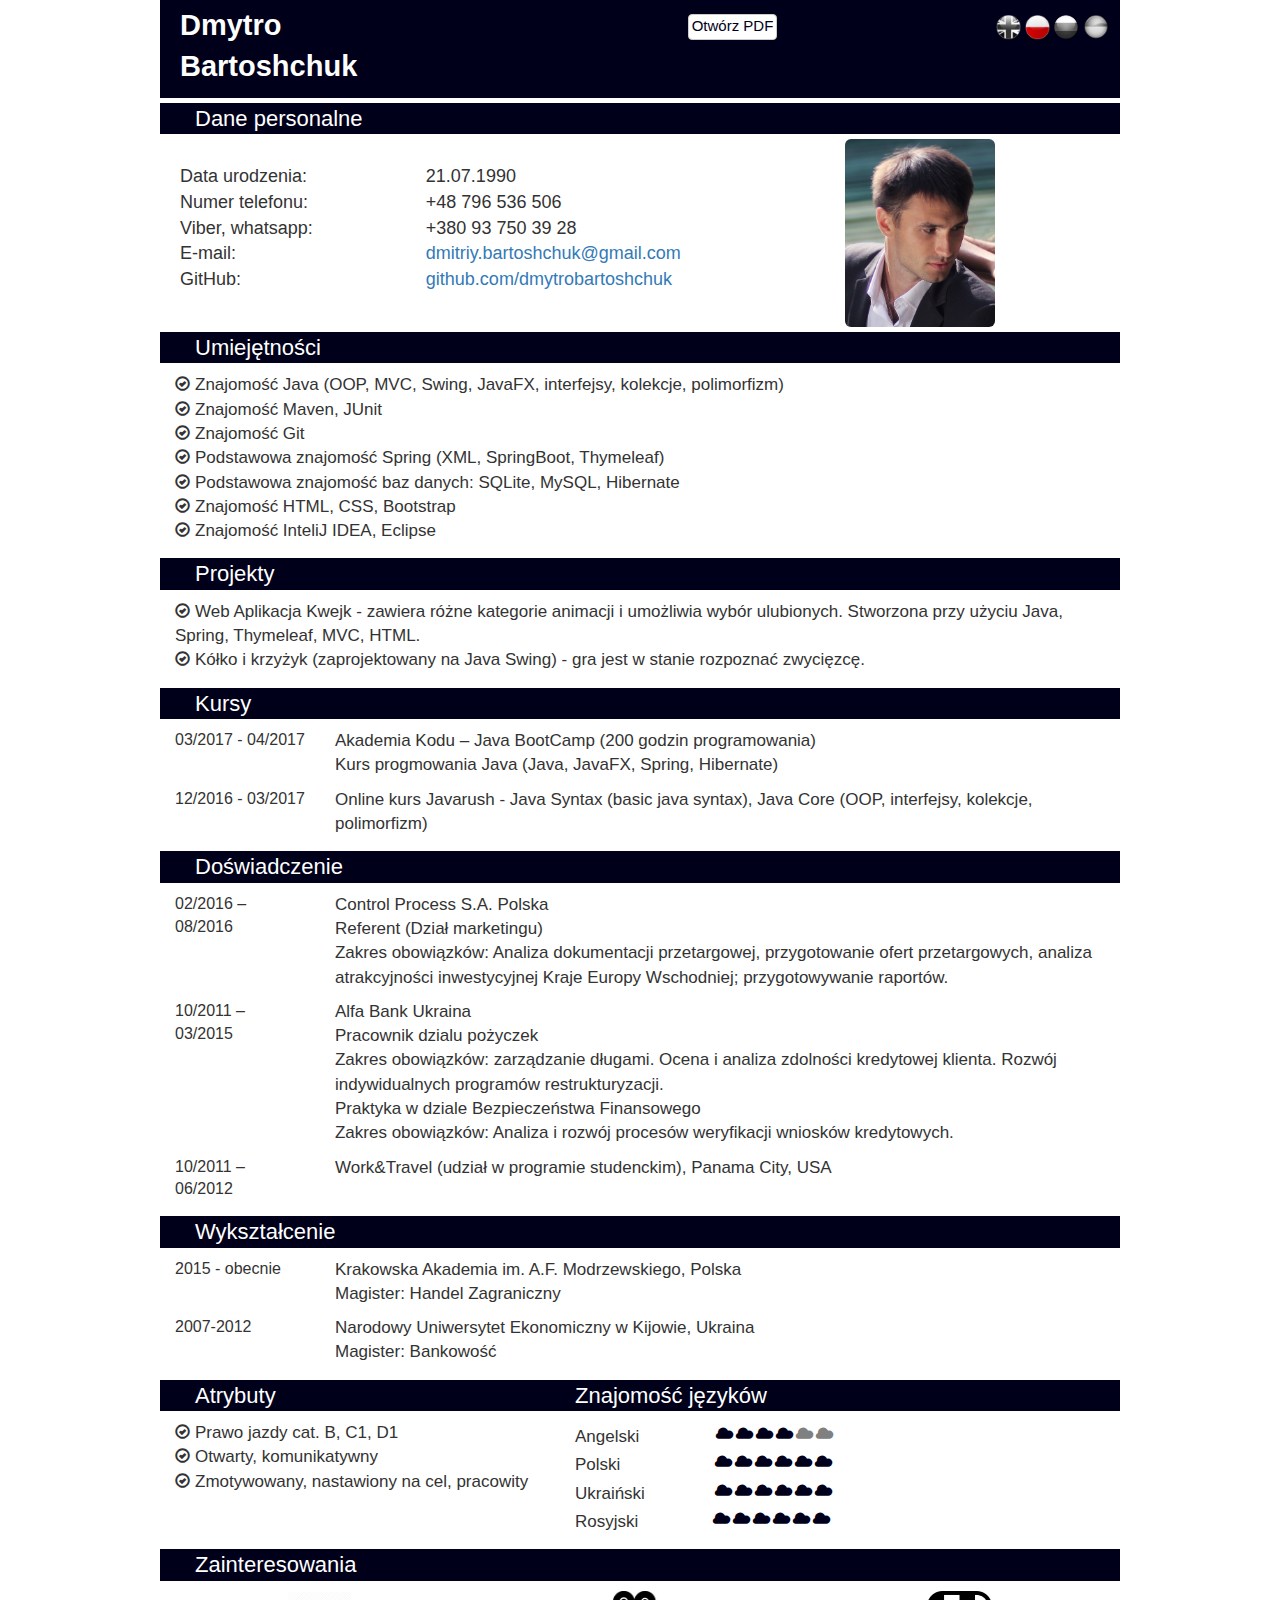
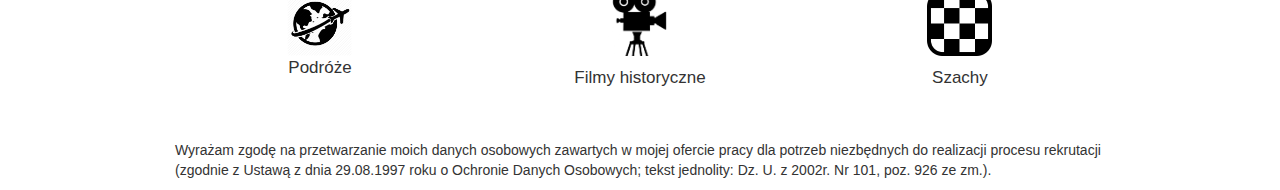
==== pl.html @ 5c07fdb4 "projects description" ====
<!DOCTYPE html>
<html lang="pl">
<head>
	<meta charset="utf-8">
	<meta http-equiv="X-UA-Compatible" content="IE=edge">
	<title>DmytroBartoshchuk</title>
	<link href="https://fonts.googleapis.com/css?family=Acme" rel="stylesheet">
	<link rel="stylesheet" type="text/css" href="css/bootstrap.min.css">
  	<link rel="stylesheet" type="text/css" href="http://fontawesome.io/assets/font-awesome/css/font-awesome.css">
  	<link rel="stylesheet" type="text/css" href="main.css">
</head>
<body>
	<div class="container general">
		<div class="row navback"><!-- navigation -->
				<div class="row">
				  <div class="col-md-4 col-xs-4">
				  	<p class="navname"><strong>Dmytro Bartoshchuk</strong></p>
				  </div>	
				  <div class="col-md-6 text-center navmiddle">
				  	<a href="cvbartoshchuk.pdf">
				  		<button class="btn btn-default buttoncv">
							<p class="opencv">Otwórz PDF</p>
						</button>
					</a>
				  </div>
				  <div class="col-md-2 text-center icons">	  
				  	<a class="idark" href="index.html"><img id="iconuk" src="img/uk_flag.png" alt="icon uk flag"></a>
					<a href="pl.html"><img id="iconpl" src="img/pl_flag.png" alt="icon pl flag"></a>
					<a class="idark" href="ru.html"><img id="iconru" src="img/ru_flag.png" alt="icon ru flag"></a>
					<a class="idark" href="ua.html"><img id="iconua" src="img/ukr_flag.png" alt="icon ua flag"></a>
				  </div>
				</div>			
		</div>
		<div class="row headersback"><!-- personal data -->
		  <div class="col-md-12"><p class="headers">Dane personalne</p></div>
		</div>
			<div class="row personaldata">
		  	<div class="col-md-7 col-xs-7 personaldata1">
			  	<div class="row">
					<div class="row">
					  	<div class="col-md-5">
					  		<span class="pd">Data urodzenia:</span>
					  	</div>
					  	<div class="col-md-7">
					  		<span class="pd">21.07.1990</span>
					  	</div>
					</div>
					<div class="row">
					  	<div class="col-md-5">
					  		<span class="pd">Numer telefonu:</span>
					  	</div>
					  	<div class="col-md-7">
					  		<span class="pd">+48 796 536 506</span>
					  	</div>
					</div>	
					<div class="row">
					  	<div class="col-md-5">
					  		<span class="pd">Viber, whatsapp:</span>
					  	</div>
					  	<div class="col-md-7">
					  		<span class="pd">+380 93 750 39 28</span>
					  	</div>
					</div>
					<div class="row">
					  	<div class="col-md-5">
					  		<span class="pd">E-mail:</span>
					  	</div>
					  	<div class="col-md-7">
					  		<span class="pd"><a href="mailto:dmitriy.bartoshchuk@gmail.com">dmitriy.bartoshchuk@gmail.com</a></span>
					  	</div>
					</div>
					<div class="row">
					  	<div class="col-md-5">
					  		<span class="pd">GitHub:</span>
					  	</div>
					  	<div class="col-md-7">
					  		<span class="pd"><a href="https://github.com/DmytroBartoshchuk">github.com/dmytrobartoshchuk</a></span>
					  	</div>
					</div>					  
				</div>
		  	</div>		  
		  <div class="col-md-5 col-xs-5 text-center">
		  	<a href="#"><img src="img/myphoto2.jpg" alt="my photo" class="img-rounded imgphoto"></a>
		  </div>
		</div>
		<div class="row headersback"><!-- skills -->
		  <div class="col-md-12"><p class="headers">Umiejętności</p></div>
		</div>
		<div class="row toprow">
		  <div class="col-md-12">
		  	<ul>
				<li><i class="glyphicon glyphicon-ok-circle" aria-hidden="true"></i>Znajomość Java (OOP, MVC, Swing, JavaFX, interfejsy, kolekcje, polimorfizm)</li>
				<li><i class="glyphicon glyphicon-ok-circle" aria-hidden="true"></i>Znajomość Maven, JUnit</li>
				<li><i class="glyphicon glyphicon-ok-circle" aria-hidden="true"></i>Znajomość Git</li>
				<li><i class="glyphicon glyphicon-ok-circle" aria-hidden="true"></i>Podstawowa znajomość  Spring (XML, SpringBoot, Thymeleaf)</li>
				<li><i class="glyphicon glyphicon-ok-circle" aria-hidden="true"></i>Podstawowa znajomość baz danych: SQLite, MySQL, Hibernate</li>
				<li><i class="glyphicon glyphicon-ok-circle" aria-hidden="true"></i>Znajomość HTML, CSS, Bootstrap</li>
				<li><i class="glyphicon glyphicon-ok-circle" aria-hidden="true"></i>Znajomość InteliJ IDEA, Eclipse</li>
			</ul>
		  </div>
		</div>
		<div class="row headersback"><!-- projects -->
		  <div class="col-md-12"><p class="headers">Projekty</p></div>
		</div>
		<div class="row toprow">
		   <div class="col-md-12">
		   	<ul>
		   	 	<li><i class="glyphicon glyphicon-ok-circle" aria-hidden="true"></i>Web Aplikacja Kwejk -  zawiera różne kategorie animacji i umożliwia wybór ulubionych. Stworzona przy użyciu Java, Spring, Thymeleaf, MVC, HTML.</li>
		   	 	<li><i class="glyphicon glyphicon-ok-circle" aria-hidden="true"></i>Kółko i krzyżyk (zaprojektowany na Java Swing) - gra jest w stanie rozpoznać zwycięzcę.</li>
		   	</ul>
		   </div>
		</div>
		<div class="row headersback"><!-- Courses -->
		  <div class="col-md-12"><p class="headers">Kursy</p></div>
		</div>
		<div class="row toprow">
		  <div class="col-md-2">
		  	<p class="dates">03/2017 - 04/2017</p>
		  </div>
		  <div class="col-md-10">
		  	<ul>
		  		<li>Akademia Kodu – Java BootCamp (200 godzin programowania)</li>
		  		<li>Kurs progmowania Java (Java, JavaFX, Spring, Hibernate)</li> 
		  	</ul>
		  </div>
		</div>
		<div class="row">
		  <div class="col-md-2">
		  	<p class="dates">12/2016 -  03/2017</p>
		  </div>
		  <div class="col-md-10">
		  	<ul>
		  		<li>Online kurs Javarush - Java Syntax (basic java syntax), Java Core (OOP, interfejsy, kolekcje, polimorfizm)</li>
		  	</ul>
		  </div>
		</div>
		<div class="row headersback"><!-- Experience -->
		  <div class="col-md-12"><p class="headers">Doświadczenie</p></div>
		</div>
		<div class="row toprow">
		  <div class="col-md-2">
		  	<p class="dates">02/2016 – 08/2016</p>
		  </div>
		  <div class="col-md-10">
		  	<ul>
				<li>Control Process S.A. Polska</li>
				<li>Referent (Dział marketingu)</li>
				<li>Zakres obowiązków: Analiza dokumentacji przetargowej, przygotowanie ofert przetargowych, analiza atrakcyjności inwestycyjnej Kraje Europy Wschodniej; przygotowywanie raportów.</li>
		  	</ul>
		  </div>
		</div>
		<div class="row">
		  <div class="col-md-2">
		  	<p class="dates">10/2011 – 03/2015</p>
		  </div>
		  <div class="col-md-10">
		  	<ul>
				<li>Alfa Bank Ukraina</li>
				<li>Pracownik dzialu pożyczek</li>
				<li>Zakres obowiązków: zarządzanie długami. Ocena i analiza zdolności kredytowej klienta. Rozwój indywidualnych programów restrukturyzacji.</li>
				<li>Praktyka w dziale Bezpieczeństwa Finansowego</li>
				<li>Zakres obowiązków: Analiza i rozwój procesów weryfikacji wniosków kredytowych.</li>
		  	</ul>
		  </div>
		</div>
		<div class="row">
		  <div class="col-md-2">
		  	<p class="dates">10/2011 – 06/2012</p>
		  </div>
		  <div class="col-md-10">
		  	<ul>
				<li>Work&Travel (udział w programie studenckim), Panama City, USA</li>
		  	</ul>
		  </div>
		</div>
		<div class="row headersback"><!-- Education -->
		  <div class="col-md-12"><p class="headers">Wykształcenie</p></div>
		</div>
		<div class="row toprow">
		  <div class="col-md-2">
		  	<p class="dates">2015 - obecnie</p>
		  </div>
		  <div class="col-md-10">
		  	<ul>
				<li>Krakowska Akademia im. A.F. Modrzewskiego, Polska</li>
				<li>Magister: Handel Zagraniczny</li>
		  	</ul>
		  </div>
		</div>
		<div class="row">
		  <div class="col-md-2">
		  	<p class="dates">2007-2012</p>
		  </div>
		  <div class="col-md-10">
		  	<ul>
				<li>Narodowy Uniwersytet Ekonomiczny w Kijowie, Ukraina</li>
				<li>Magister: Bankowość</li>
		  	</ul>
		  </div>
		</div>
		<div class="row headersback">
		  <div class="col-md-5"><p class="headers">Atrybuty</p></div>
		  <div class="col-md-7"><p class="headers languages">Znajomość języków</p></div>
		</div>
		<div class="row toprow">
		  <div class="col-md-5">
		  <ul>
		  	<li><i class="glyphicon glyphicon-ok-circle" aria-hidden="true"></i>Prawo jazdy cat. B, C1, D1</li>
		  	<li><i class="glyphicon glyphicon-ok-circle" aria-hidden="true"></i>Otwarty, komunikatywny</li>
		  	<li><i class="glyphicon glyphicon-ok-circle" aria-hidden="true"></i>Zmotywowany, nastawiony na cel, pracowity</li>
		  </ul>
		  </div>
		  <div class="col-md-7">		  	
				<ul>
					<li>Angelski <i class="glyphicon glyphicon-cloud enicon2" aria-hidden="true"></i><i class="glyphicon glyphicon-cloud" aria-hidden="true"></i><i class="glyphicon glyphicon-cloud" aria-hidden="true"></i><i class="glyphicon glyphicon-cloud" aria-hidden="true"></i><i class="glyphicon glyphicon-cloud" id="darkleaf" aria-hidden="true"></i><i class="glyphicon glyphicon-cloud" id="darkleaf" aria-hidden="true"></i></li>
			  		<li>Polski<i class="glyphicon glyphicon-cloud plicon2" aria-hidden="true"></i><i class="glyphicon glyphicon-cloud" aria-hidden="true"></i><i class="glyphicon glyphicon-cloud" aria-hidden="true"></i><i class="glyphicon glyphicon-cloud" aria-hidden="true"></i><i class="glyphicon glyphicon-cloud" aria-hidden="true"></i><i class="glyphicon glyphicon-cloud" aria-hidden="true"></i></li>
			  		<li>Ukraiński<i class="glyphicon glyphicon-cloud uaicon2" aria-hidden="true"></i><i class="glyphicon glyphicon-cloud" aria-hidden="true"></i><i class="glyphicon glyphicon-cloud" aria-hidden="true"></i><i class="glyphicon glyphicon-cloud" aria-hidden="true"></i><i class="glyphicon glyphicon-cloud" aria-hidden="true"></i><i class="glyphicon glyphicon-cloud" aria-hidden="true"></i></li>
			  		<li>Rosyjski<i class="glyphicon glyphicon-cloud ruicon2" aria-hidden="true"></i><i class="glyphicon glyphicon-cloud" aria-hidden="true"></i><i class="glyphicon glyphicon-cloud" aria-hidden="true"></i><i class="glyphicon glyphicon-cloud" aria-hidden="true"></i><i class="glyphicon glyphicon-cloud" aria-hidden="true"></i><i class="glyphicon glyphicon-cloud" aria-hidden="true"></i></li>
				</ul>
			</div>
			
		</div>
		<div class="row headersback"><!-- Interests -->
		  <div class="col-md-12"><p class="headers">Zainteresowania</p></div>
		</div>
		<div class="row toprow">
		  <div class="col-md-4 col-xs-4 text-center"><img src="img/travel.png" alt="travel" class="imginterests"><p class="myinterests">Podróże</p></div>
		  <div class="col-md-4 col-xs-4 text-center"><img src="img/movie.png" alt="movie" class="imginterests"><p class="myinterests"><p class="myinterests">Filmy historyczne</p></div>
		  <div class="col-md-4 col-xs-4 text-center"><img src="img/chess.png" alt="chess" class="imginterests"><p class="myinterests"><p class="myinterests">Szachy</p></div>
		</div>
		<div class="row toprow"><!-- clause -->
		  <div class="col-md-12"><p class="clause">Wyrażam zgodę na przetwarzanie moich danych osobowych zawartych w mojej ofercie pracy dla potrzeb niezbędnych do realizacji procesu rekrutacji (zgodnie z Ustawą z dnia 29.08.1997 roku o Ochronie Danych Osobowych; tekst jednolity: Dz. U. z 2002r. Nr 101, poz. 926 ze zm.).</p></div>
		</div>
	</div>
</body>
</html>
---- main.css ----
.general {
	width: 75%;
}


/*navigation*/

.navname {
	
	font-size: 29px;
	color: #ffffff;
	margin-left: 20px;
	margin-top: 5px;
}

.navback {
	background-color: #00001a;
}

.navmiddle {
	margin-top: 14px;
}

.buttoncv {
	background: #ffffff;
	/*margin-top: 14px;*/
	padding: 0 0;
	margin-left: 20px;
}

.opencv {
	margin: 0 0;
	padding: 0 0;
	/*font-family: 'Oleo Script', cursive;*/
	color: #00001a;
	font-size: 15px;
	margin-left: 3px;
	margin-right: 3px;
	margin-bottom: 3px;
	margin-top: 0;
}



/*languages icons*/

.icons {
	margin-top: 14px;
	margin-bottom: 10px;
}

#iconuk {
	width: 25px;
	
}

#iconpl {
	width: 25px;
}

#iconru {
	width: 26px;
	
}

#iconua {
	width: 26px;
}

.idark  {
  filter: gray; 
  -webkit-filter: grayscale(1); 
  filter: grayscale(1); 
}

.idark:hover {
  -webkit-filter: grayscale(0);
  filter: none;
}

/*headers*/

.headersback {
	margin-top: 5px;
	background-color: #00001a;
}

.headers {
	color: #ffffff;
	font-size: 22px;
	margin: 0 0;
	margin-left: 20px;
}

/*personal data*/

.imgphoto {
	width: 150px;
}

.personaldata {
	margin-top: 5px;
}

.personaldata1 {
	margin-top: 25px;
}

.pd {
	font-size: 18px;
	margin-left: 20px;
}

/*skills*/

ul {
	list-style-type: none;
	padding-left: 0px;
}

li {
	font-size: 17px;
}

.glyphicon-ok-circle {
	font-size: 15px;
	padding-right: 5px;
}

.toprow {
	margin-top: 10px;
}


/*courses, education, expirience, interests*/

.dates {
	font-size: 16px;
}

.clause {
	margin-top: 30px;
}

.myinterests {
	font-size: 17px;
}

.languages {
	padding: 0 0;
	margin: 0 0;
}

.glyphicon-cloud {
	width: 10px;
	color: #00001a;
	margin-right: 10px;
	margin-top: 5px;
}

#darkleaf {
	color: gray;
}

.imginterests {
	width: 65px;
}

.enicon {
	margin-left: 72px;
}

.plicon {
	margin-left: 86px;
}

.uaicon {
	margin-left: 60px;
}

.ruicon {
	margin-left: 70px;
}

.enicon2 {
	margin-left: 72px;
}

.plicon2 {
	margin-left: 95px;
}

.uaicon2 {
	margin-left: 70px;
}

.ruicon2 {
	margin-left: 75px;
}

.enicon3 {
	margin-left: 81px;
}

.plicon3 {
	margin-left: 95px;
}

.uaicon3 {
	margin-left: 85px;
}

.ruicon3 {
	margin-left: 92px;
}

.enicon4 {
	margin-left: 84px;
}

.plicon4 {
	margin-left: 95px;
}

.uaicon4 {
	margin-left: 88px;
}

.ruicon4 {
	margin-left: 115px;
}
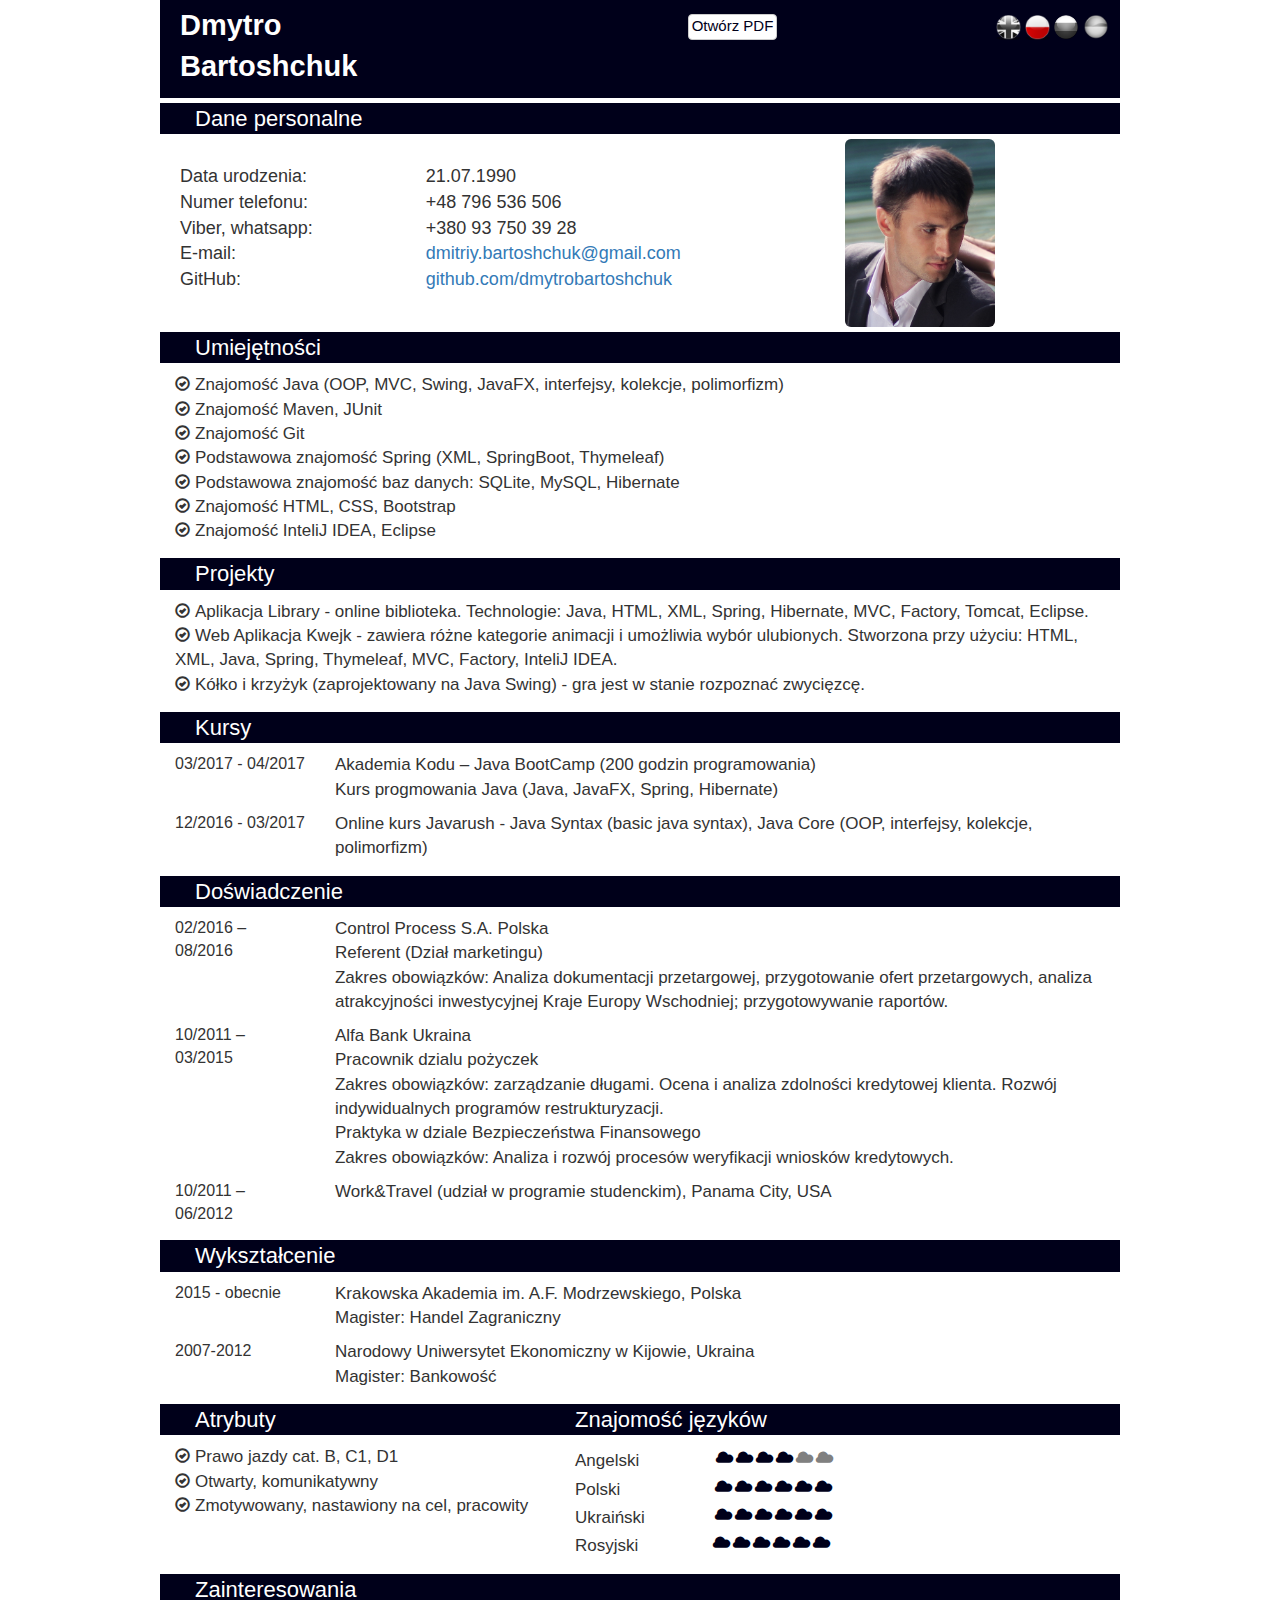
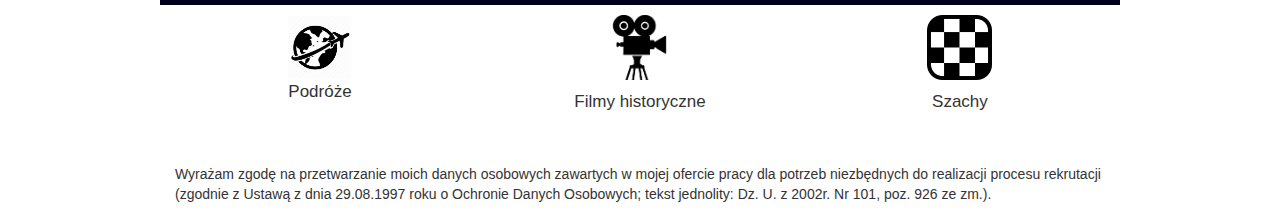
==== commit 83d4e169: "added project library" ====
--- a/pl.html
+++ b/pl.html
@@ -105,7 +105,8 @@
 		<div class="row toprow">
 		   <div class="col-md-12">
 		   	<ul>
-		   	 	<li><i class="glyphicon glyphicon-ok-circle" aria-hidden="true"></i>Web Aplikacja Kwejk -  zawiera różne kategorie animacji i umożliwia wybór ulubionych. Stworzona przy użyciu Java, Spring, Thymeleaf, MVC, HTML.</li>
+		   		<li><i class="glyphicon glyphicon-ok-circle" aria-hidden="true"></i>Aplikacja Library - online biblioteka. Technologie: Java,  HTML, XML, Spring, Hibernate, MVC, Factory, Tomcat, Eclipse.</li>
+		   	 	<li><i class="glyphicon glyphicon-ok-circle" aria-hidden="true"></i>Web Aplikacja Kwejk -  zawiera różne kategorie animacji i umożliwia wybór ulubionych. Stworzona przy użyciu: HTML, XML, Java, Spring, Thymeleaf, MVC, Factory,  InteliJ IDEA.</li>
 		   	 	<li><i class="glyphicon glyphicon-ok-circle" aria-hidden="true"></i>Kółko i krzyżyk (zaprojektowany na Java Swing) - gra jest w stanie rozpoznać zwycięzcę.</li>
 		   	</ul>
 		   </div>
--- a/main.css
+++ b/main.css
@@ -23,7 +23,6 @@
 
 .buttoncv {
 	background: #ffffff;
-	/*margin-top: 14px;*/
 	padding: 0 0;
 	margin-left: 20px;
 }
@@ -31,7 +30,6 @@
 .opencv {
 	margin: 0 0;
 	padding: 0 0;
-	/*font-family: 'Oleo Script', cursive;*/
 	color: #00001a;
 	font-size: 15px;
 	margin-left: 3px;
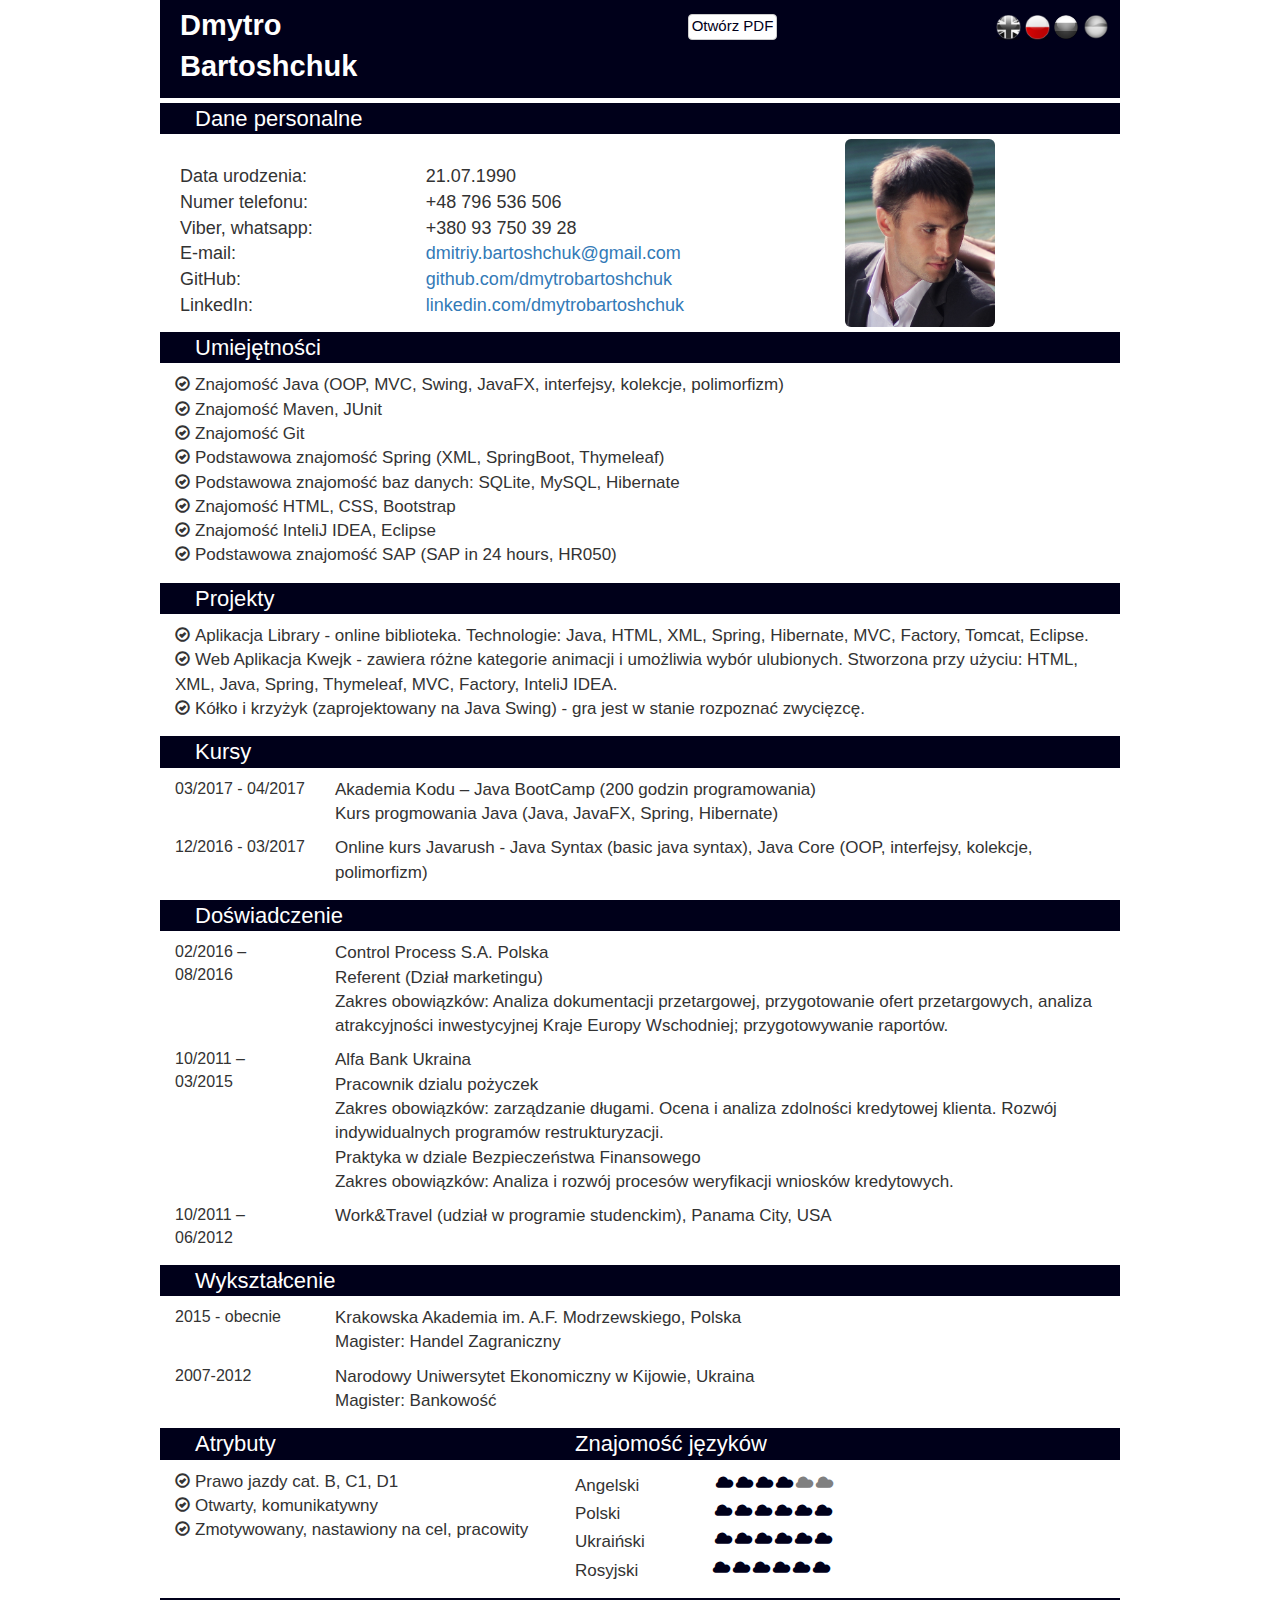
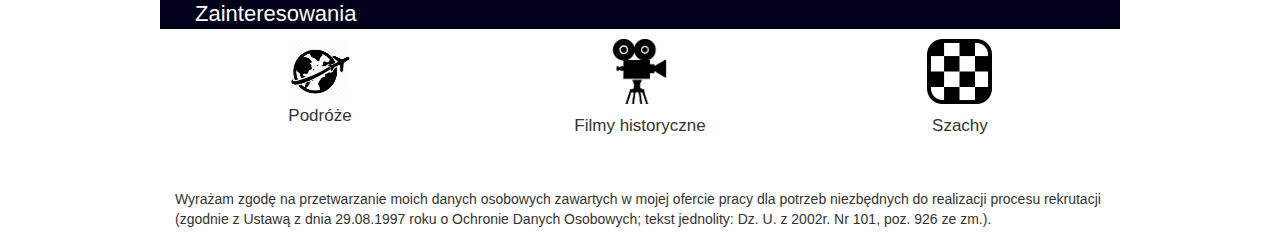
==== commit 6cc155ee: "dep skills" ====
--- a/pl.html
+++ b/pl.html
@@ -76,7 +76,15 @@
 					  	<div class="col-md-7">
 					  		<span class="pd"><a href="https://github.com/DmytroBartoshchuk">github.com/dmytrobartoshchuk</a></span>
 					  	</div>
-					</div>					  
+					</div>
+					<div class="row">
+					  	<div class="col-md-5">
+					  		<span class="pd">LinkedIn:</span>
+					  	</div>
+					  	<div class="col-md-7">
+					  		<span class="pd"><a href="https://www.linkedin.com/in/dmytro-bartoshchuk-97321110a/">linkedin.com/dmytrobartoshchuk</a></span>
+					  	</div>
+					</div>						  
 				</div>
 		  	</div>		  
 		  <div class="col-md-5 col-xs-5 text-center">
@@ -96,6 +104,7 @@
 				<li><i class="glyphicon glyphicon-ok-circle" aria-hidden="true"></i>Podstawowa znajomość baz danych: SQLite, MySQL, Hibernate</li>
 				<li><i class="glyphicon glyphicon-ok-circle" aria-hidden="true"></i>Znajomość HTML, CSS, Bootstrap</li>
 				<li><i class="glyphicon glyphicon-ok-circle" aria-hidden="true"></i>Znajomość InteliJ IDEA, Eclipse</li>
+				<li><i class="glyphicon glyphicon-ok-circle" aria-hidden="true"></i>Podstawowa znajomość SAP (SAP in 24 hours, HR050)</li>
 			</ul>
 		  </div>
 		</div>
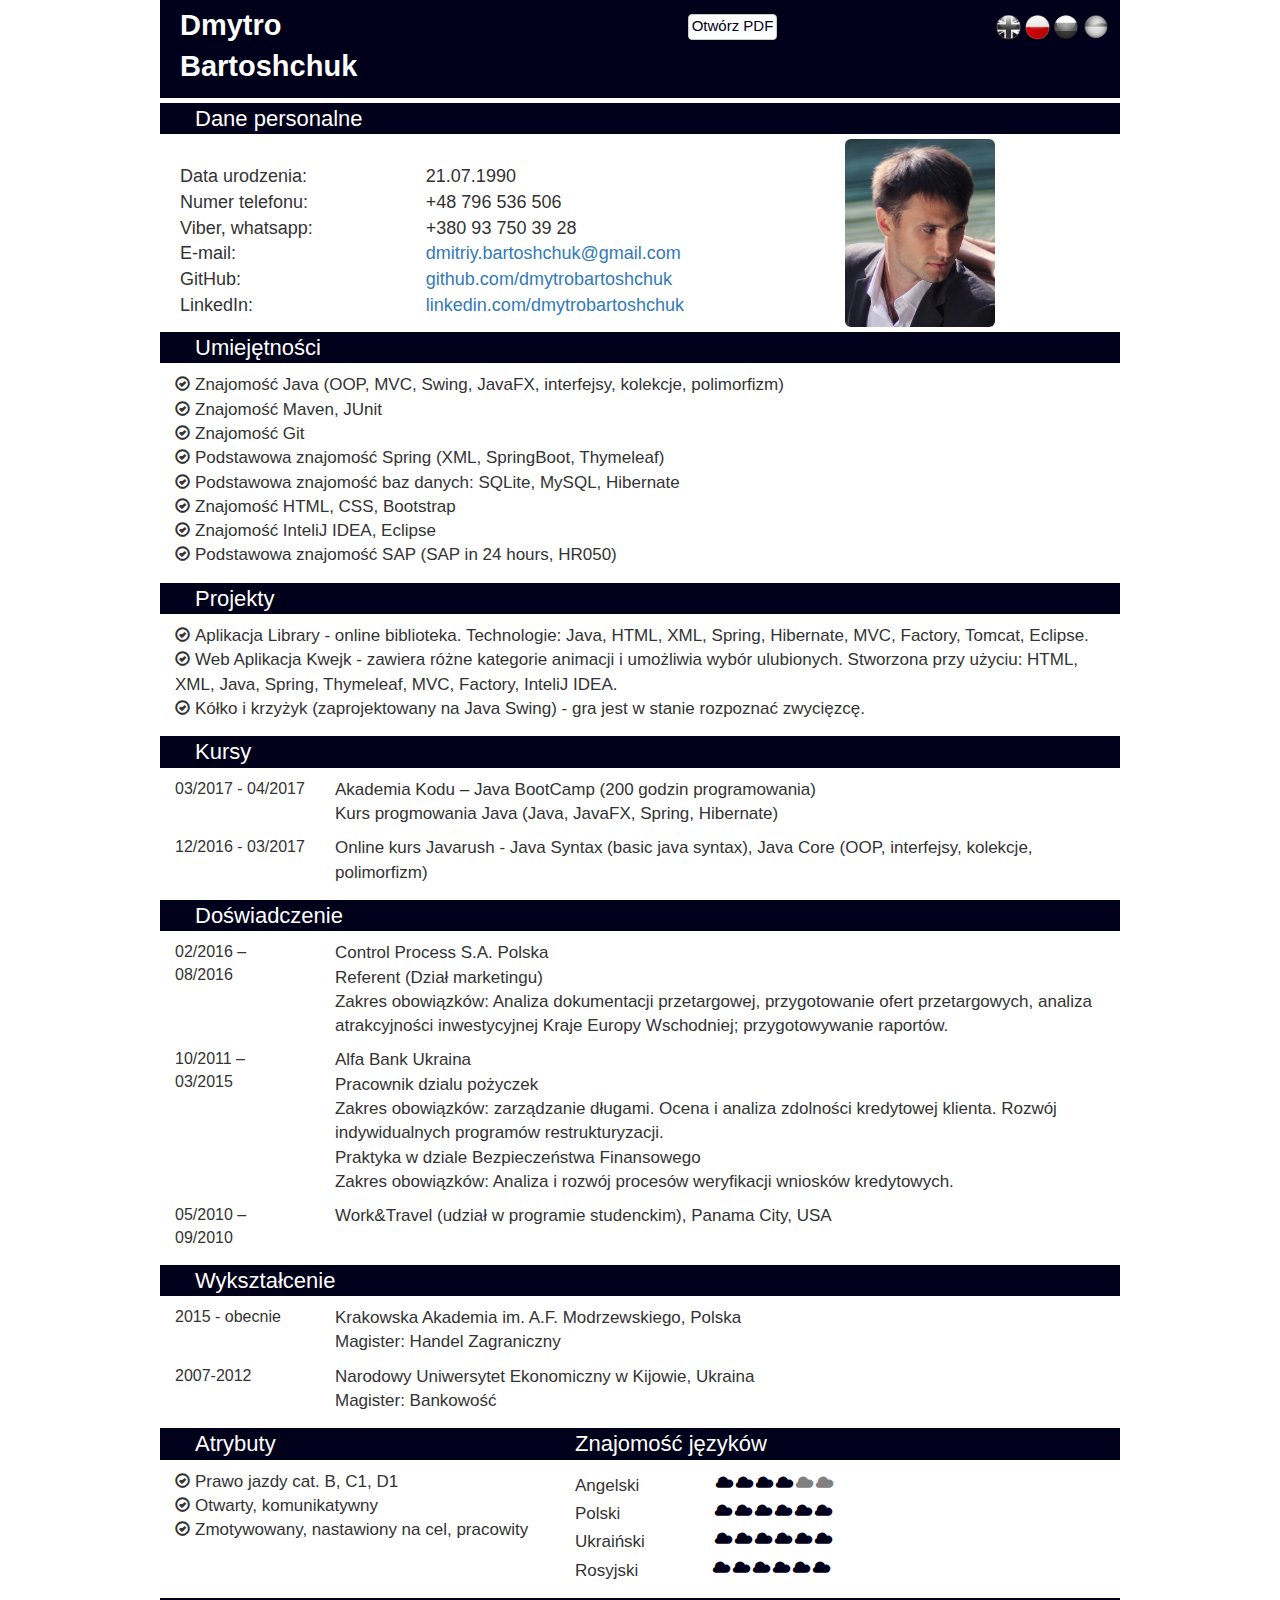
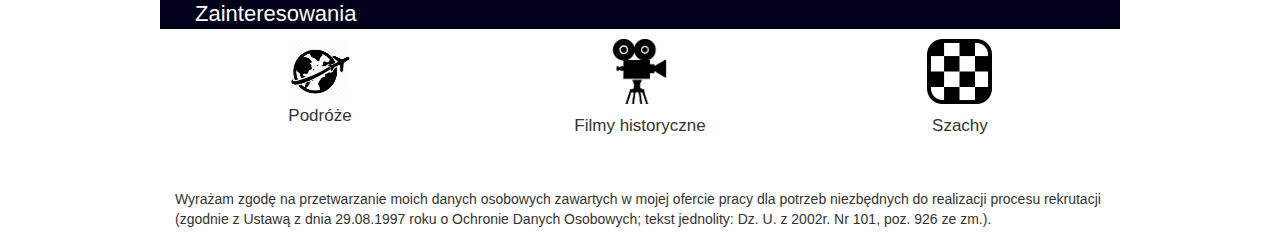
==== commit 1df93837: "edit dates" ====
--- a/pl.html
+++ b/pl.html
@@ -175,7 +175,7 @@
 		</div>
 		<div class="row">
 		  <div class="col-md-2">
-		  	<p class="dates">10/2011 – 06/2012</p>
+		  	<p class="dates">05/2010 – 09/2010</p>
 		  </div>
 		  <div class="col-md-10">
 		  	<ul>
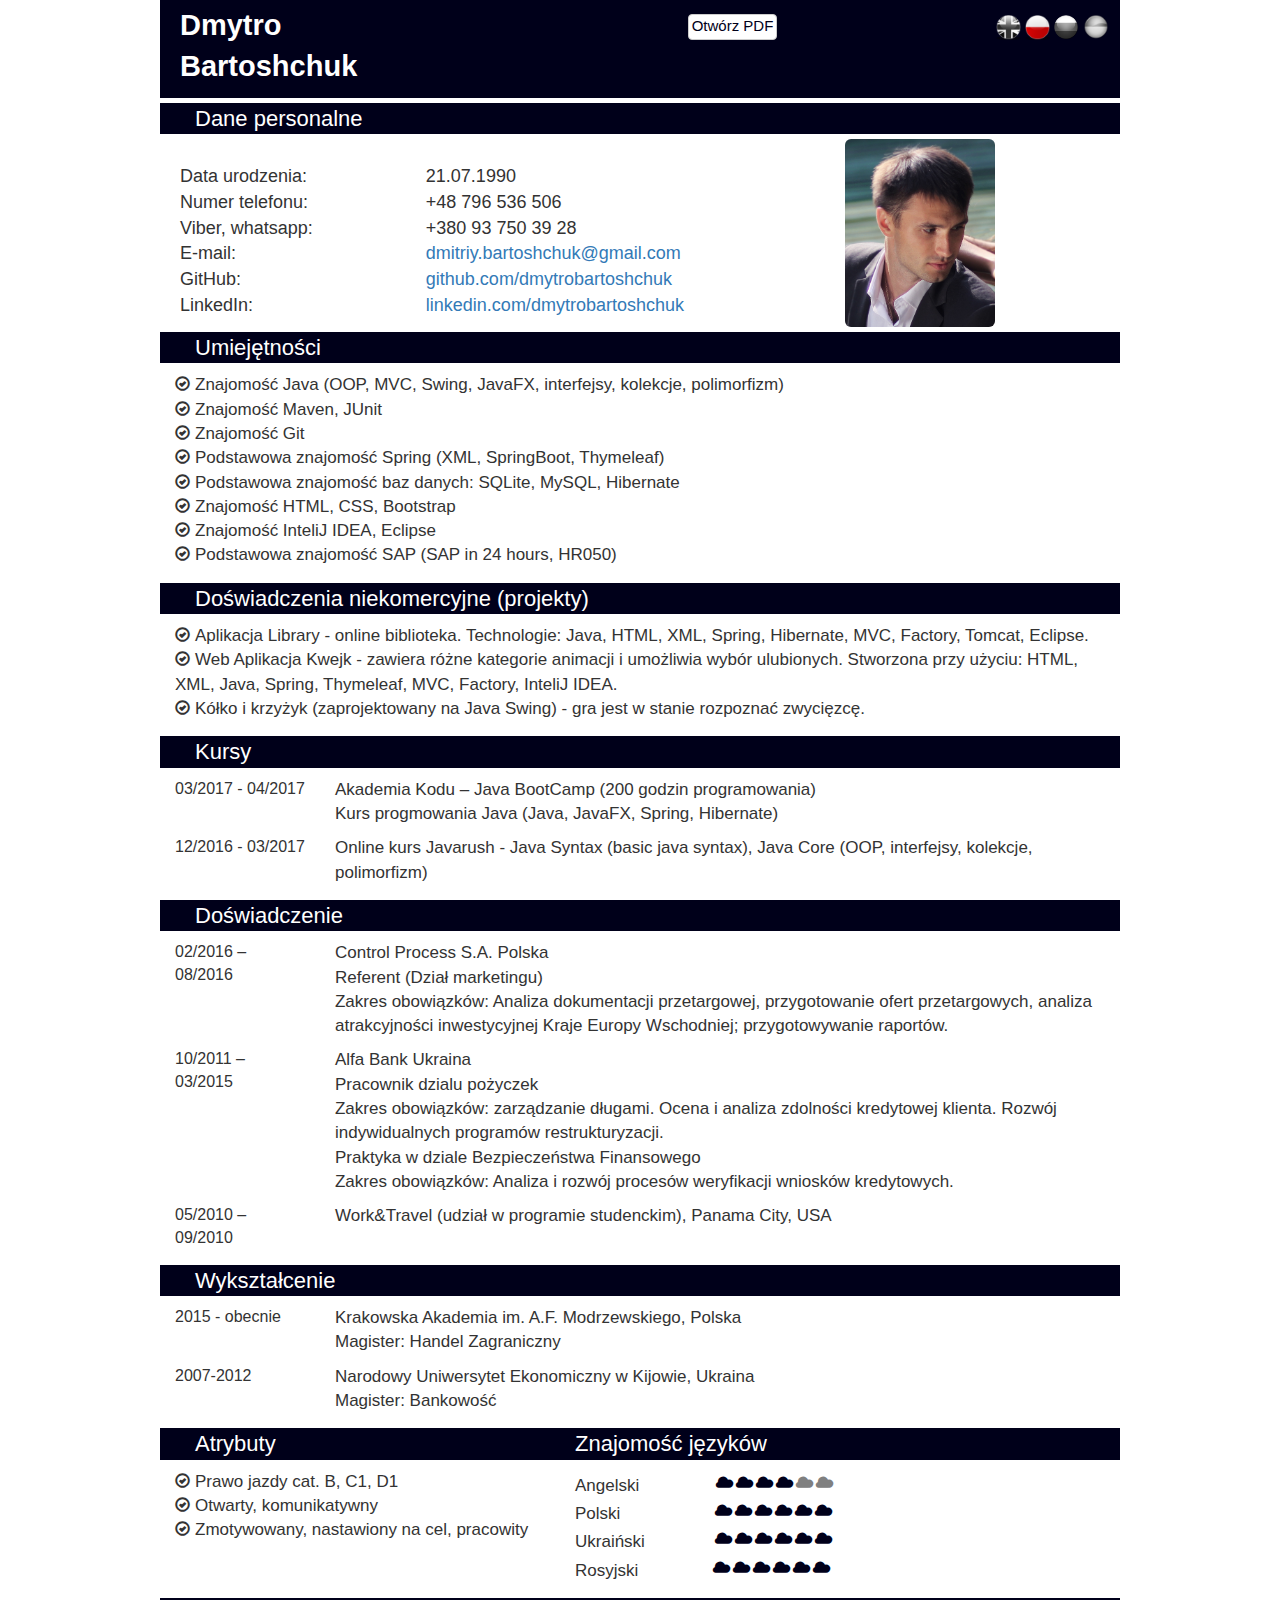
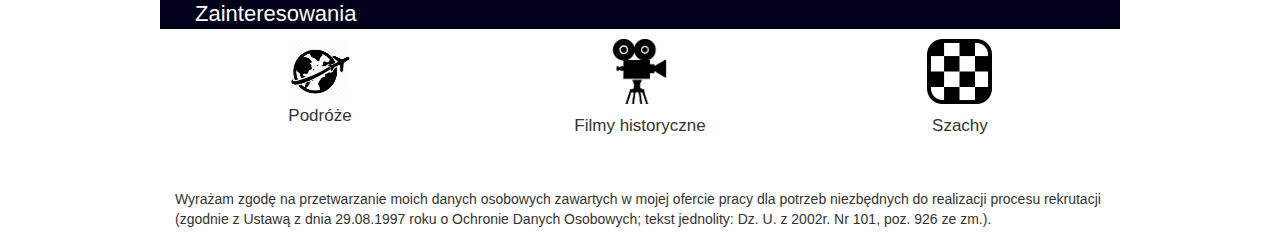
==== commit 958c07fe: "edit pdf" ====
--- a/pl.html
+++ b/pl.html
@@ -109,7 +109,7 @@
 		  </div>
 		</div>
 		<div class="row headersback"><!-- projects -->
-		  <div class="col-md-12"><p class="headers">Projekty</p></div>
+		  <div class="col-md-12"><p class="headers">Doświadczenia niekomercyjne (projekty)</p></div>
 		</div>
 		<div class="row toprow">
 		   <div class="col-md-12">
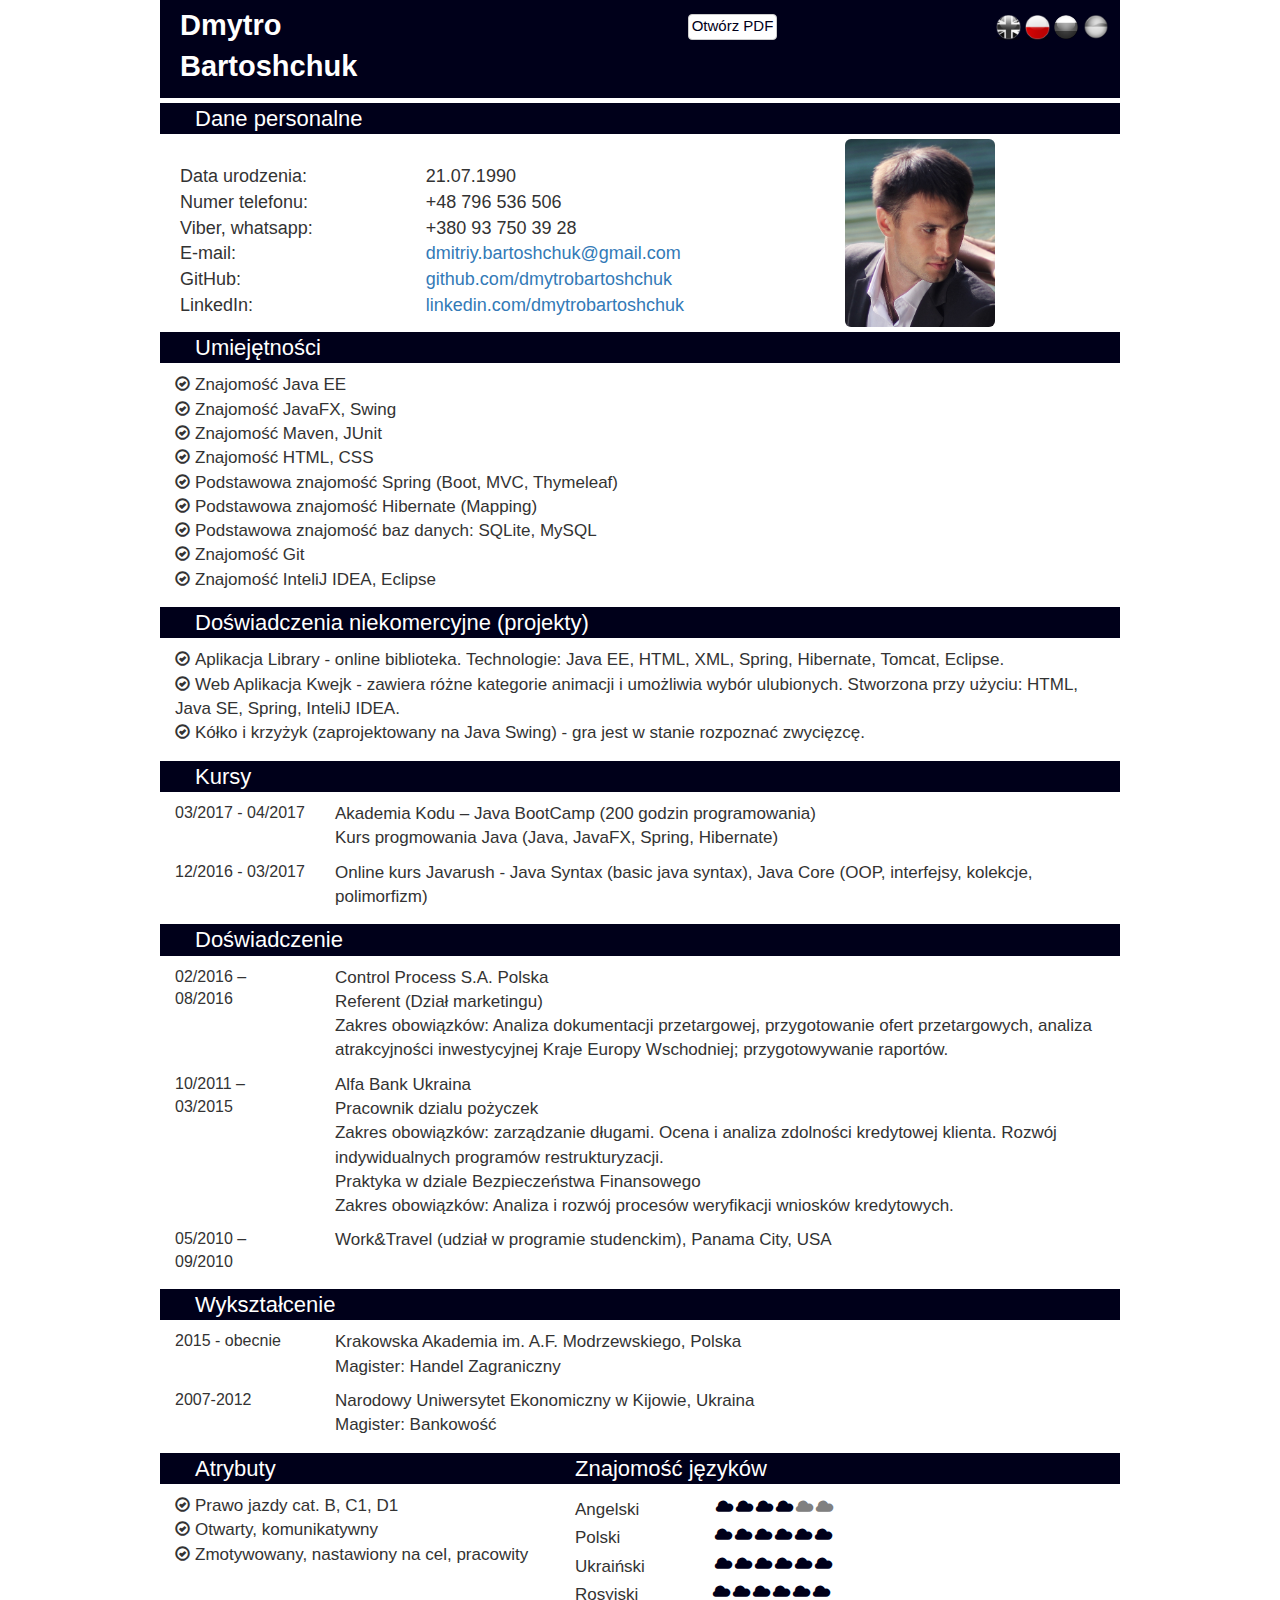
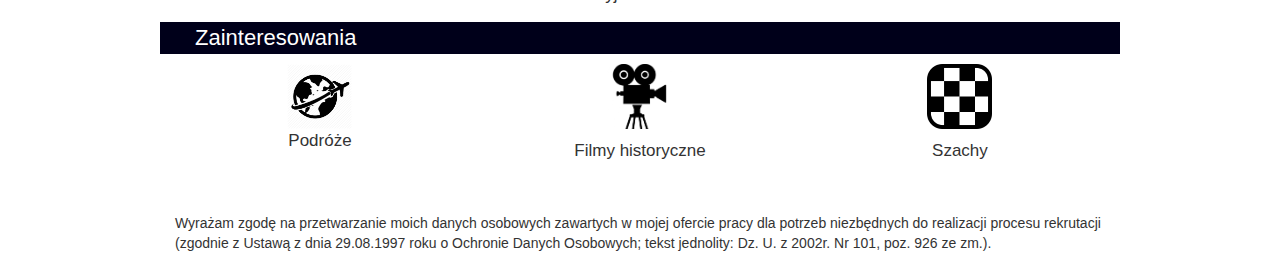
==== commit 29662086: "skills" ====
--- a/pl.html
+++ b/pl.html
@@ -97,14 +97,15 @@
 		<div class="row toprow">
 		  <div class="col-md-12">
 		  	<ul>
-				<li><i class="glyphicon glyphicon-ok-circle" aria-hidden="true"></i>Znajomość Java (OOP, MVC, Swing, JavaFX, interfejsy, kolekcje, polimorfizm)</li>
+				<li><i class="glyphicon glyphicon-ok-circle" aria-hidden="true"></i>Znajomość Java EE</li>
+				<li><i class="glyphicon glyphicon-ok-circle" aria-hidden="true"></i>Znajomość JavaFX, Swing</li>
 				<li><i class="glyphicon glyphicon-ok-circle" aria-hidden="true"></i>Znajomość Maven, JUnit</li>
+				<li><i class="glyphicon glyphicon-ok-circle" aria-hidden="true"></i>Znajomość HTML, CSS</li>
+				<li><i class="glyphicon glyphicon-ok-circle" aria-hidden="true"></i>Podstawowa znajomość Spring (Boot, MVC, Thymeleaf)</li>
+				<li><i class="glyphicon glyphicon-ok-circle" aria-hidden="true"></i>Podstawowa znajomość Hibernate (Mapping)</li>
+				<li><i class="glyphicon glyphicon-ok-circle" aria-hidden="true"></i>Podstawowa znajomość baz danych: SQLite, MySQL</li>
 				<li><i class="glyphicon glyphicon-ok-circle" aria-hidden="true"></i>Znajomość Git</li>
-				<li><i class="glyphicon glyphicon-ok-circle" aria-hidden="true"></i>Podstawowa znajomość  Spring (XML, SpringBoot, Thymeleaf)</li>
-				<li><i class="glyphicon glyphicon-ok-circle" aria-hidden="true"></i>Podstawowa znajomość baz danych: SQLite, MySQL, Hibernate</li>
-				<li><i class="glyphicon glyphicon-ok-circle" aria-hidden="true"></i>Znajomość HTML, CSS, Bootstrap</li>
 				<li><i class="glyphicon glyphicon-ok-circle" aria-hidden="true"></i>Znajomość InteliJ IDEA, Eclipse</li>
-				<li><i class="glyphicon glyphicon-ok-circle" aria-hidden="true"></i>Podstawowa znajomość SAP (SAP in 24 hours, HR050)</li>
 			</ul>
 		  </div>
 		</div>
@@ -114,8 +115,8 @@
 		<div class="row toprow">
 		   <div class="col-md-12">
 		   	<ul>
-		   		<li><i class="glyphicon glyphicon-ok-circle" aria-hidden="true"></i>Aplikacja Library - online biblioteka. Technologie: Java,  HTML, XML, Spring, Hibernate, MVC, Factory, Tomcat, Eclipse.</li>
-		   	 	<li><i class="glyphicon glyphicon-ok-circle" aria-hidden="true"></i>Web Aplikacja Kwejk -  zawiera różne kategorie animacji i umożliwia wybór ulubionych. Stworzona przy użyciu: HTML, XML, Java, Spring, Thymeleaf, MVC, Factory,  InteliJ IDEA.</li>
+		   		<li><i class="glyphicon glyphicon-ok-circle" aria-hidden="true"></i>Aplikacja Library - online biblioteka. Technologie: Java EE,  HTML, XML, Spring, Hibernate,  Tomcat, Eclipse.</li>
+		   	 	<li><i class="glyphicon glyphicon-ok-circle" aria-hidden="true"></i>Web Aplikacja Kwejk -  zawiera różne kategorie animacji i umożliwia wybór ulubionych. Stworzona przy użyciu: HTML, Java SE, Spring, InteliJ IDEA.</li>
 		   	 	<li><i class="glyphicon glyphicon-ok-circle" aria-hidden="true"></i>Kółko i krzyżyk (zaprojektowany na Java Swing) - gra jest w stanie rozpoznać zwycięzcę.</li>
 		   	</ul>
 		   </div>
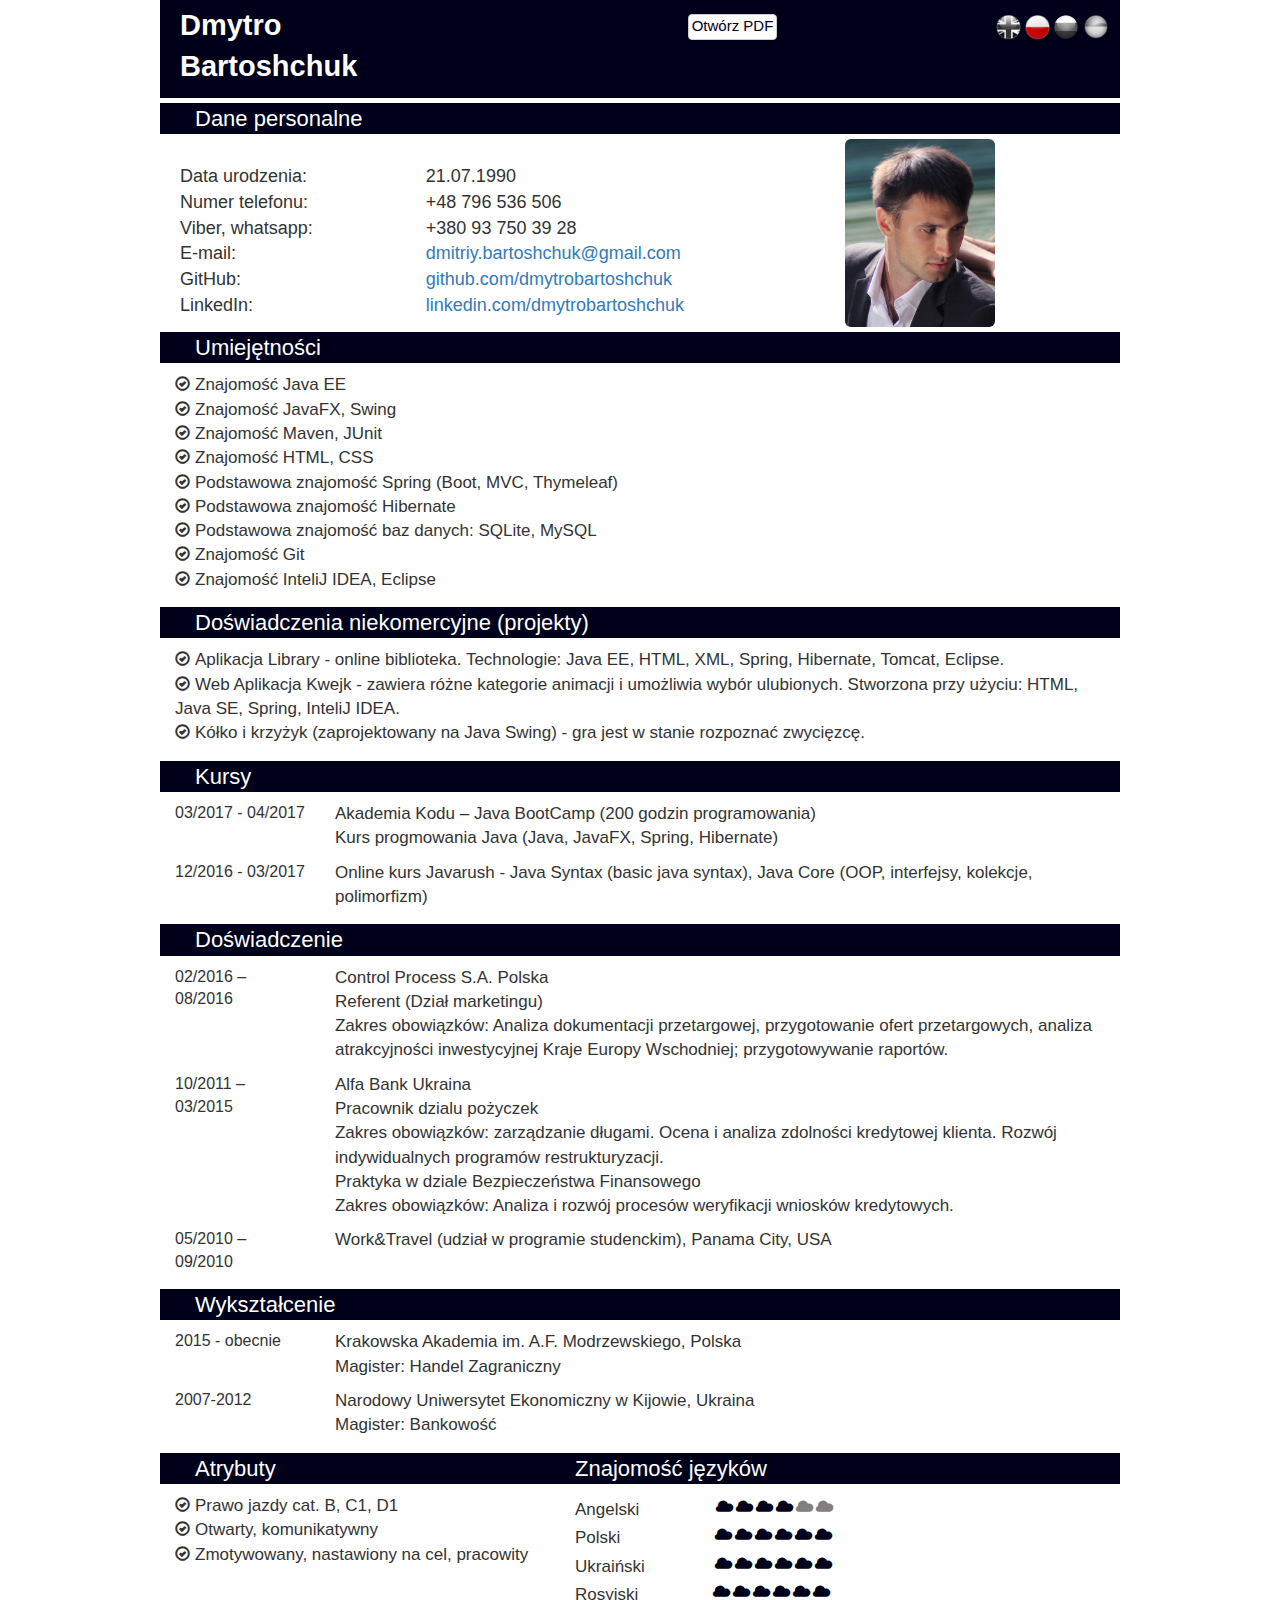
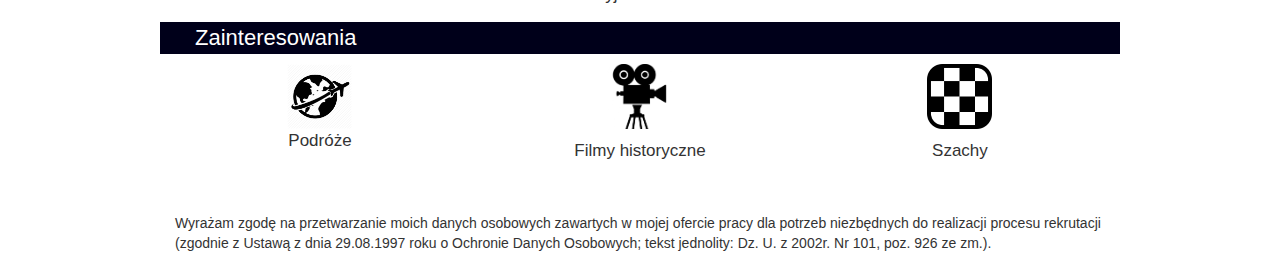
==== commit bdfc3e4b: "edit" ====
--- a/pl.html
+++ b/pl.html
@@ -102,7 +102,7 @@
 				<li><i class="glyphicon glyphicon-ok-circle" aria-hidden="true"></i>Znajomość Maven, JUnit</li>
 				<li><i class="glyphicon glyphicon-ok-circle" aria-hidden="true"></i>Znajomość HTML, CSS</li>
 				<li><i class="glyphicon glyphicon-ok-circle" aria-hidden="true"></i>Podstawowa znajomość Spring (Boot, MVC, Thymeleaf)</li>
-				<li><i class="glyphicon glyphicon-ok-circle" aria-hidden="true"></i>Podstawowa znajomość Hibernate (Mapping)</li>
+				<li><i class="glyphicon glyphicon-ok-circle" aria-hidden="true"></i>Podstawowa znajomość Hibernate</li>
 				<li><i class="glyphicon glyphicon-ok-circle" aria-hidden="true"></i>Podstawowa znajomość baz danych: SQLite, MySQL</li>
 				<li><i class="glyphicon glyphicon-ok-circle" aria-hidden="true"></i>Znajomość Git</li>
 				<li><i class="glyphicon glyphicon-ok-circle" aria-hidden="true"></i>Znajomość InteliJ IDEA, Eclipse</li>
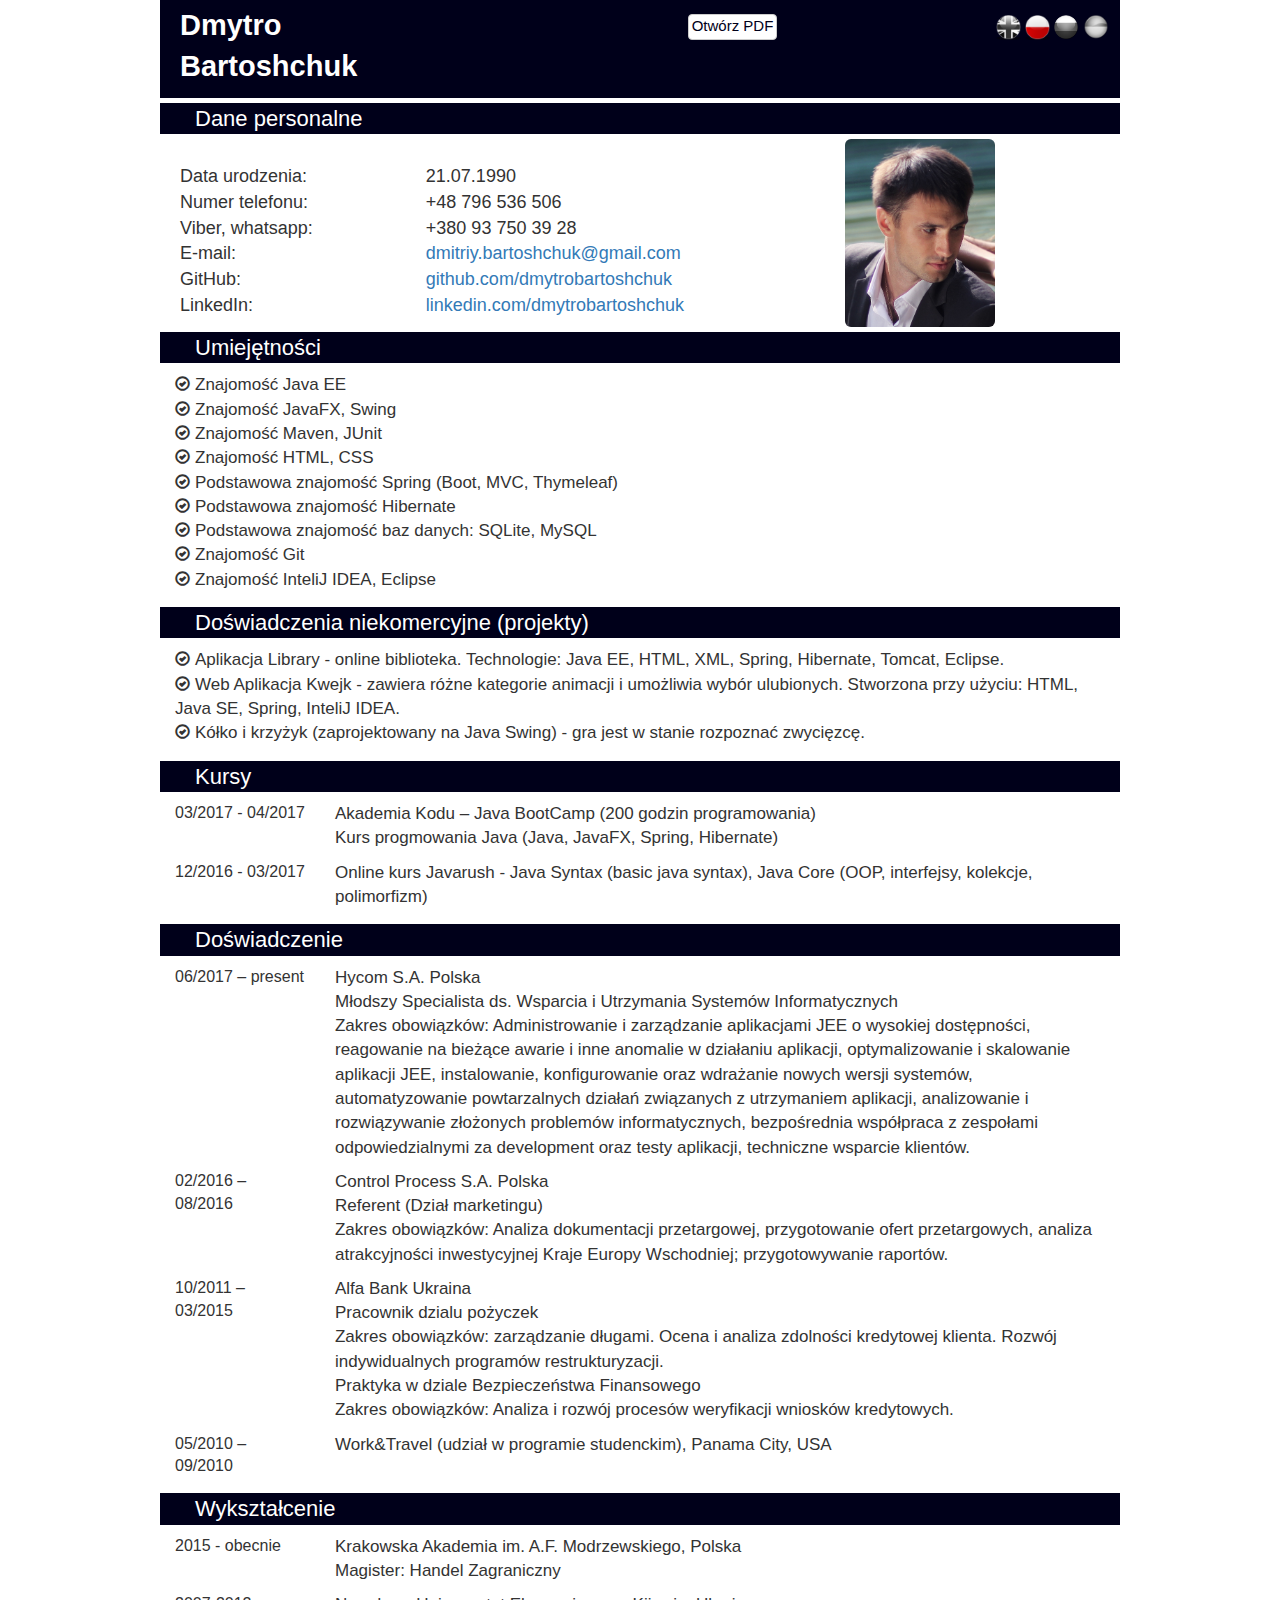
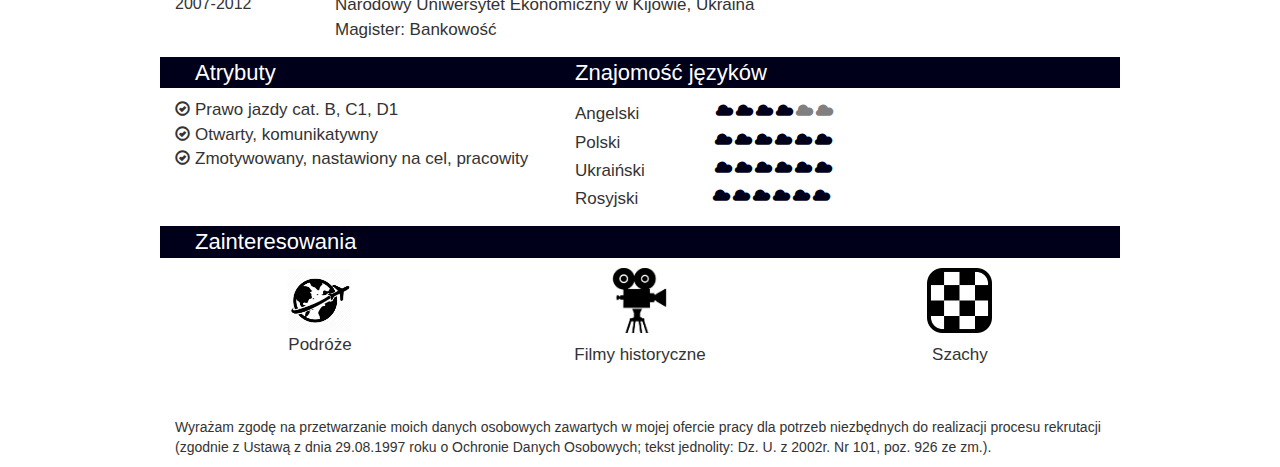
==== commit d9d67ed9: "hycom" ====
--- a/pl.html
+++ b/pl.html
@@ -150,6 +150,18 @@
 		</div>
 		<div class="row toprow">
 		  <div class="col-md-2">
+		  	<p class="dates">06/2017 – present</p>
+		  </div>
+		  <div class="col-md-10">
+		  	<ul>
+				<li>Hycom S.A. Polska</li>
+				<li>Młodszy Specialista ds. Wsparcia i Utrzymania Systemów Informatycznych</li>
+				<li>Zakres obowiązków: Administrowanie i zarządzanie aplikacjami JEE o wysokiej dostępności, reagowanie na bieżące awarie i inne anomalie w działaniu aplikacji, optymalizowanie i skalowanie aplikacji JEE, instalowanie, konfigurowanie oraz wdrażanie nowych wersji systemów, automatyzowanie powtarzalnych działań związanych z utrzymaniem aplikacji, analizowanie i rozwiązywanie złożonych problemów informatycznych, bezpośrednia współpraca z zespołami odpowiedzialnymi za development oraz testy aplikacji, techniczne wsparcie klientów.</li>
+		  	</ul>
+		  </div>
+		</div>
+		<div class="row">
+		  <div class="col-md-2">
 		  	<p class="dates">02/2016 – 08/2016</p>
 		  </div>
 		  <div class="col-md-10">
